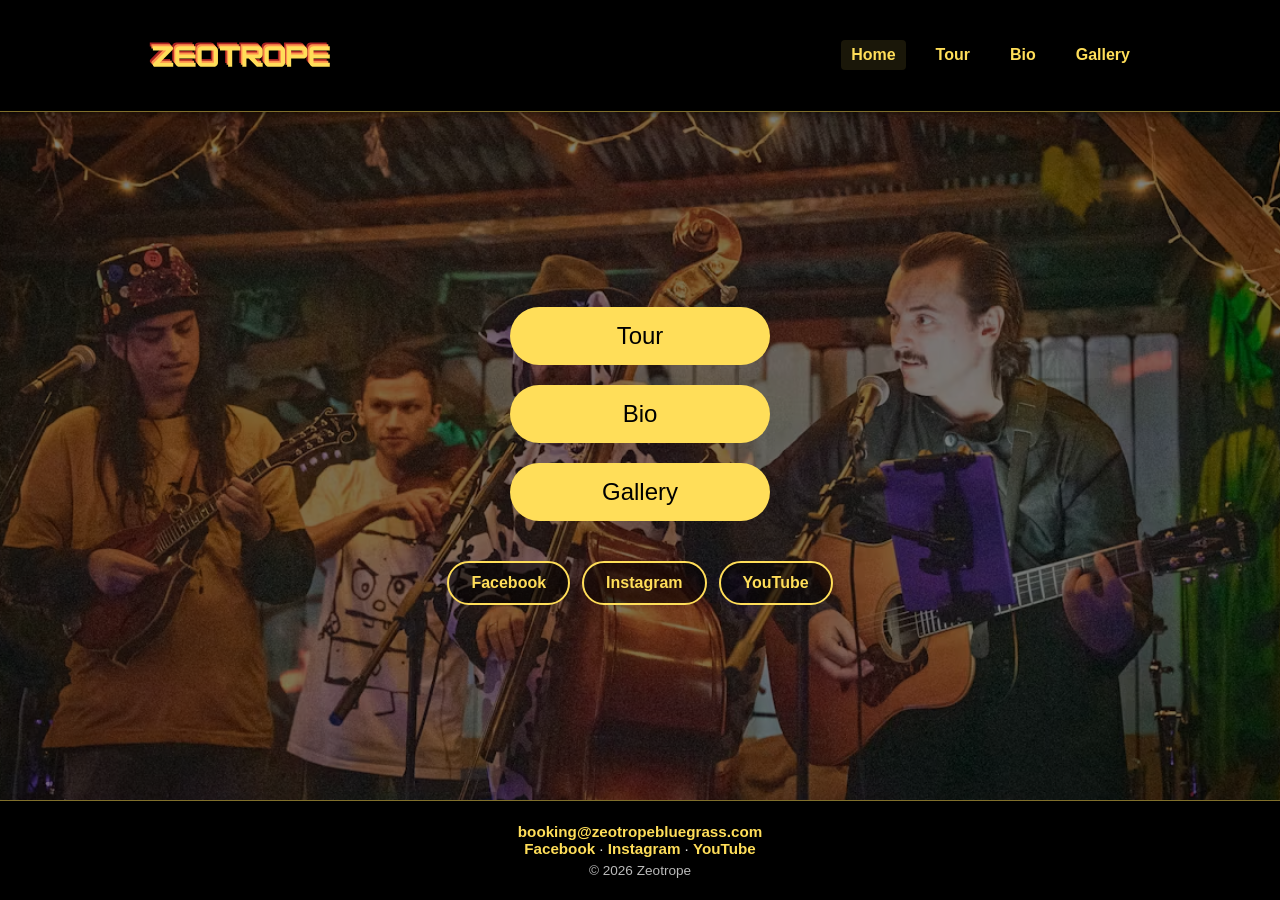
==== index.html @ e507ed10 "Contact update part 2" ====
<!DOCTYPE html>
<html lang="en">
<head>
  <meta charset="UTF-8">
  <meta name="viewport" content="width=device-width, initial-scale=1.0">
  <title>Home | Zeotrope</title>
  <link rel="canonical" href="https://zeotropebluegrass.com/">
  <script>
    // If someone lands on /index.html, quietly show the clean address instead.
    if (/\/index\.html$/.test(location.pathname) && location.protocol !== 'file:') {
      history.replaceState(null, '', location.pathname.replace(/index\.html$/, '') + location.search + location.hash);
    }
  </script>
  <link rel="stylesheet" href="css/site.css?v=6">
  <link rel="stylesheet" href="css/home.css?v=6">
</head>
<body class="home">
  <!-- Shared header + nav (edit js/nav.js to change it everywhere) -->
  <script src="js/nav.js?v=6"></script>

  <main class="home-main">
    <!-- Band photo shown only on phones (on wide screens the same photo is the page background) -->
    <img class="home-hero" src="assets/images/astrobowl2.jpg" width="1200" height="800" alt="Zeotrope performing: mandolin, fiddle, upright bass and guitar">

    <!-- Main Buttons -->
    <div class="main-buttons">
      <a href="pages/tour.html" class="btn">Tour</a>
      <a href="pages/about.html" class="btn">Bio</a>
      <a href="pages/gallery.html" class="btn">Gallery</a>
    </div>

    <!-- Social Buttons (styles in css/site.css) -->
    <ul class="social-links">
      <li><a class="social-btn" href="https://www.facebook.com/p/Zeotrope-61574275161086/" target="_blank" rel="noopener noreferrer">Facebook</a></li>
      <li><a class="social-btn" href="https://www.instagram.com/zeotropeband/" target="_blank" rel="noopener noreferrer">Instagram</a></li>
      <li><a class="social-btn" href="https://www.youtube.com/@ZeotropeBluegrass" target="_blank" rel="noopener noreferrer">YouTube</a></li>
    </ul>
  </main>
</body>
</html>
---- css/site.css ----
/* ==========================================================
   Shared styles: reset, page background, header + nav.
   Loaded by every page, before that page's own stylesheet.
   ========================================================== */

/* Reset */
* {
  margin: 0;
  padding: 0;
  box-sizing: border-box;
  font-family: Arial, Helvetica, sans-serif;
}

html {
  overflow-y: scroll; /* keep scrollbar consistent across pages */
}

/* Inner-page background (Bio, Tour, ...).
   Drawn on a fixed layer so it always fills the screen, including on phones. */
body.page {
  background-color: #111;
  color: #fff;
  min-height: 100vh;
  min-height: 100dvh;
  display: flex; /* column layout keeps the footer at the bottom of short pages */
  flex-direction: column;
}

body.page > * {
  flex-shrink: 0;
}

body.page::before {
  content: '';
  position: fixed;
  inset: 0;
  z-index: -1;
  background: url('../assets/images/iks.jpg') no-repeat center center / cover;
}

/* Site Header */
.site-header {
  width: 100%;
  background-color: #000; /* solid, so scrolling content never shows through */
  padding: 30px 0;
  position: sticky; /* stays pinned to the top while the page scrolls */
  top: 0;
  z-index: 1000;
  border-bottom: 1px solid rgba(255, 222, 89, 0.5);
  box-shadow: 0 2px 8px rgba(0, 0, 0, 0.5);
}

/* Nav Bar: logo left, links right */
.nav-bar {
  width: 90%;
  max-width: 1000px;
  margin: 0 auto;
  display: flex;
  justify-content: space-between;
  align-items: center;
}

.nav-logo {
  display: inline-block;
  text-decoration: none;
}

.nav-logo-img {
  width: 200px;
  max-width: 100%;
  height: auto;
  display: block;
}

.nav-links {
  list-style: none;
  display: flex;
  gap: 20px;
}

.nav-links li a {
  display: inline-block;
  text-decoration: none;
  color: #ffde59;
  font-weight: bold;
  padding: 6px 10px;
  border-radius: 4px;
  transition: color 0.3s ease, background-color 0.3s ease;
}

.nav-links li a:hover,
.nav-links li a.active {
  background-color: rgba(255, 222, 89, 0.1);
  color: #ffde59;
}

.nav-links li a:focus-visible,
.nav-logo:focus-visible {
  outline: 2px solid #ffde59;
  outline-offset: 2px;
}

/* Mobile: stack the logo above the links, centered */
@media (max-width: 600px) {
  .site-header {
    padding: 14px 0;
  }

  .nav-bar {
    flex-direction: column;
    gap: 10px;
  }

  .nav-logo-img {
    width: 160px;
  }

  .nav-links {
    flex-wrap: wrap;
    justify-content: center;
    gap: 6px;
  }

  .nav-links li a {
    padding: 10px 14px; /* comfortable tap target */
  }
}

/* ==========================================================
   Shared "black card" layout (Contact, EPK, ...)
   ========================================================== */
.content-container {
  width: 90%;
  max-width: 1000px;
  margin: 0 auto;
  padding: 40px 0 60px;
}

.content-box {
  background-color: #000;
  padding: 40px;
  border-radius: 10px;
  box-shadow: 0 2px 8px rgba(0, 0, 0, 0.6);
}

.content-box + .content-box {
  margin-top: 24px;
}

.content-box h1 {
  font-size: 2rem;
  color: #ffde59;
  margin-bottom: 20px;
  text-align: center;
  text-shadow: 0 1px 3px rgba(0, 0, 0, 0.6);
}

.content-box h2 {
  font-size: 1.3rem;
  color: #ffde59;
  margin-bottom: 14px;
}

.content-box p {
  line-height: 1.7;
  color: #ddd;
  margin-bottom: 1.2rem;
}

.content-box p:last-child {
  margin-bottom: 0;
}

.content-box a {
  color: #ffde59;
}

.content-box a:focus-visible {
  outline: 2px solid #ffde59;
  outline-offset: 2px;
}

@media (max-width: 700px) {
  .content-container {
    padding: 24px 0 40px;
  }

  .content-box {
    padding: 20px;
  }

  .content-box h1 {
    font-size: 1.6rem;
  }
}

/* ---------- Standard social buttons (home + contact) ----------
   Markup:  <ul class="social-links"><li><a class="social-btn" href="..." target="_blank" rel="noopener noreferrer">Facebook</a></li>...</ul>
   To add an icon later, put <img src="..." alt="" width="22" height="22"> before the label text. */
.social-links {
  list-style: none;
  display: flex;
  flex-wrap: wrap;
  justify-content: center;
  gap: 12px;
}

.social-btn {
  display: inline-flex;
  align-items: center;
  gap: 8px;
  padding: 10px 22px;
  min-height: 44px;
  border: 2px solid #ffde59;
  border-radius: 50px;
  background: rgba(0, 0, 0, 0.55);
  color: #ffde59;
  font-weight: bold;
  text-decoration: none;
  transition: background 0.3s, color 0.3s, transform 0.3s;
}

.social-btn:hover {
  background: #aa2222;
  border-color: #aa2222;
  color: #fff;
  transform: scale(1.06);
}

.social-btn:focus-visible {
  outline: 3px solid #fff;
  outline-offset: 3px;
}

/* ---------- Site footer (added by js/nav.js) ---------- */
.site-footer {
  margin-top: auto;
  width: 100%;
  padding: 22px 20px;
  background-color: #000;
  border-top: 1px solid rgba(255, 222, 89, 0.5);
  text-align: center;
  color: #ddd;
  font-size: 0.95rem;
}

.site-footer a {
  color: #ffde59;
  font-weight: bold;
  text-decoration: none;
}

.site-footer a:hover {
  text-decoration: underline;
}

.site-footer a:focus-visible {
  outline: 2px solid #ffde59;
  outline-offset: 2px;
}

.footer-copy {
  margin-top: 6px;
  font-size: 0.85rem;
  color: #bbb;
}

@media print {
  .site-footer { display: none; }
}
---- css/home.css ----
/* ==========================================================
   Home page only. Shared header/nav styles are in site.css.
   ========================================================== */

body.home {
  min-height: 100vh;
  min-height: 100dvh;
  display: flex;
  flex-direction: column;
  background-color: #000;
  color: white;
}

/* Background photo + dark overlay for contrast, both fixed behind everything */
body.home::before {
  content: '';
  position: fixed;
  inset: 0;
  z-index: -2;
  background: url('../assets/images/astrobowl2.jpg') no-repeat center center / cover;
}

body.home::after {
  content: '';
  position: fixed;
  inset: 0;
  z-index: -1;
  background: rgba(0, 0, 0, 0.5);
}

/* Centers the buttons in whatever space is left under the header */
.home-main {
  flex: 1;
  display: flex;
  flex-direction: column;
  align-items: center;
  justify-content: center;
  gap: 40px;
  padding: 40px 20px;
}

/* Main Buttons */
.main-buttons {
  display: flex;
  flex-direction: column;
  gap: 20px;
  width: min(100%, 260px);
}

.btn {
  background-color: #ffde59;
  padding: 15px 40px;
  text-decoration: none;
  color: rgb(0, 0, 0);
  font-size: 24px;
  text-align: center;
  border-radius: 50px;
  transition: background 0.3s, transform 0.3s;
}

.btn:hover {
  background-color: #aa2222;
  color: #fff; /* white on dark red passes contrast; black did not */
  transform: scale(1.1);
}

.btn:focus-visible {
  outline: 3px solid #fff;
  outline-offset: 3px;
}

/* Phone hero photo: hidden on wide screens */
.home-hero {
  display: none;
}

@media (max-width: 600px) {
  /* A tall, narrow screen would crop the wide photo down to one person.
     Show the whole photo as a banner under the header instead. */
  body.home::before {
    background: none;
  }

  body.home::after {
    background: none;
  }

  .home-main {
    justify-content: flex-start;
    gap: 30px;
    padding: 0 20px 30px;
  }

  .home-hero {
    display: block;
    width: calc(100% + 40px); /* edge to edge, past the side padding */
    max-width: none;
    height: auto;
    margin: 0 -20px;
    -webkit-mask-image: linear-gradient(to bottom, #000 70%, transparent);
    mask-image: linear-gradient(to bottom, #000 70%, transparent);
  }

  .btn {
    font-size: 20px;
    padding: 13px 32px;
  }
}
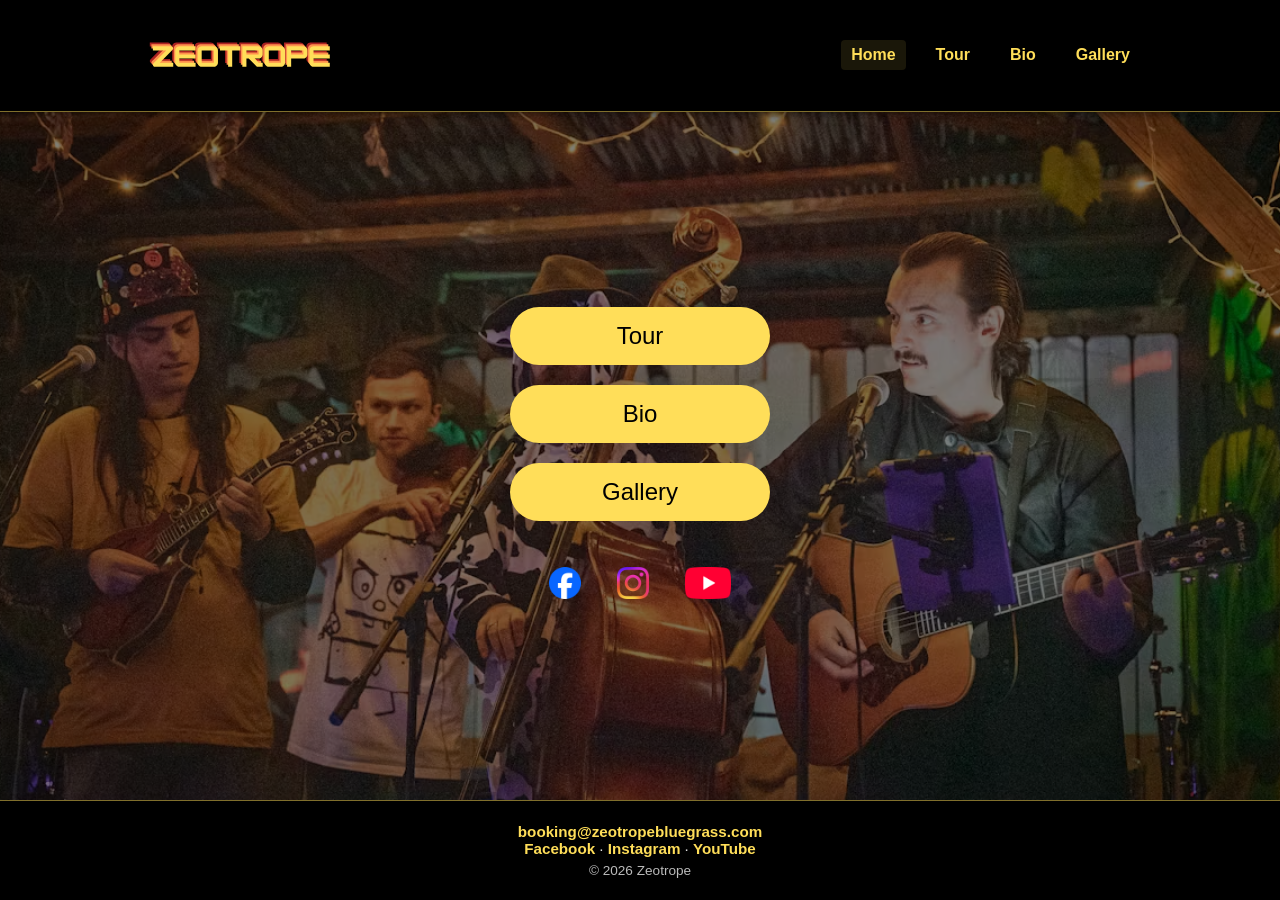
==== commit c1a49127: "Social Medias" ====
--- a/index.html
+++ b/index.html
@@ -11,12 +11,12 @@
       history.replaceState(null, '', location.pathname.replace(/index\.html$/, '') + location.search + location.hash);
     }
   </script>
-  <link rel="stylesheet" href="css/site.css?v=6">
-  <link rel="stylesheet" href="css/home.css?v=6">
+  <link rel="stylesheet" href="css/site.css?v=9">
+  <link rel="stylesheet" href="css/home.css?v=9">
 </head>
 <body class="home">
   <!-- Shared header + nav (edit js/nav.js to change it everywhere) -->
-  <script src="js/nav.js?v=6"></script>
+  <script src="js/nav.js?v=9"></script>
 
   <main class="home-main">
     <!-- Band photo shown only on phones (on wide screens the same photo is the page background) -->
@@ -30,10 +30,10 @@
     </div>
 
     <!-- Social Buttons (styles in css/site.css) -->
-    <ul class="social-links">
-      <li><a class="social-btn" href="https://www.facebook.com/p/Zeotrope-61574275161086/" target="_blank" rel="noopener noreferrer">Facebook</a></li>
-      <li><a class="social-btn" href="https://www.instagram.com/zeotropeband/" target="_blank" rel="noopener noreferrer">Instagram</a></li>
-      <li><a class="social-btn" href="https://www.youtube.com/@ZeotropeBluegrass" target="_blank" rel="noopener noreferrer">YouTube</a></li>
+    <ul class="social-links social-links--icons">
+      <li><a class="social-btn" href="https://www.facebook.com/p/Zeotrope-61574275161086/" target="_blank" rel="noopener noreferrer"><img src="assets/icons/facebook.png" alt="" height="32" onerror="this.remove()"><span>Facebook</span></a></li>
+      <li><a class="social-btn" href="https://www.instagram.com/zeotropeband/" target="_blank" rel="noopener noreferrer"><img src="assets/icons/instagram.png" alt="" height="32" onerror="this.remove()"><span>Instagram</span></a></li>
+      <li><a class="social-btn" href="https://www.youtube.com/@ZeotropeBluegrass" target="_blank" rel="noopener noreferrer"><img src="assets/icons/youtube.png" alt="" height="32" onerror="this.remove()"><span>YouTube</span></a></li>
     </ul>
   </main>
 </body>
--- a/css/site.css
+++ b/css/site.css
@@ -268,3 +268,48 @@
 @media print {
   .site-footer { display: none; }
 }
+
+/* Icon inside a social button (the image is removed automatically if its file is missing) */
+.social-btn img {
+  width: 22px;
+  height: 22px;
+  display: block;
+}
+
+/* Icon-only style (home page): the brand icons in a row, no border.
+   Each link keeps its text label for screen readers; the label only shows when the icon file is missing. */
+.social-links--icons {
+  gap: 24px;
+  align-items: center;
+}
+
+.social-links--icons .social-btn {
+  min-width: 44px;
+  min-height: 44px;
+  padding: 6px;
+  border: none;
+  border-radius: 10px;
+  background: none;
+  justify-content: center;
+  transition: transform 0.25s ease;
+}
+
+.social-links--icons .social-btn:hover {
+  background: none;
+  transform: scale(1.2); /* slight enlarge on hover */
+}
+
+.social-links--icons .social-btn img {
+  width: auto;
+  height: 32px;
+  display: block;
+}
+
+.social-links--icons .social-btn:has(img) span {
+  position: absolute;
+  width: 1px;
+  height: 1px;
+  overflow: hidden;
+  clip: rect(0 0 0 0);
+  white-space: nowrap;
+}
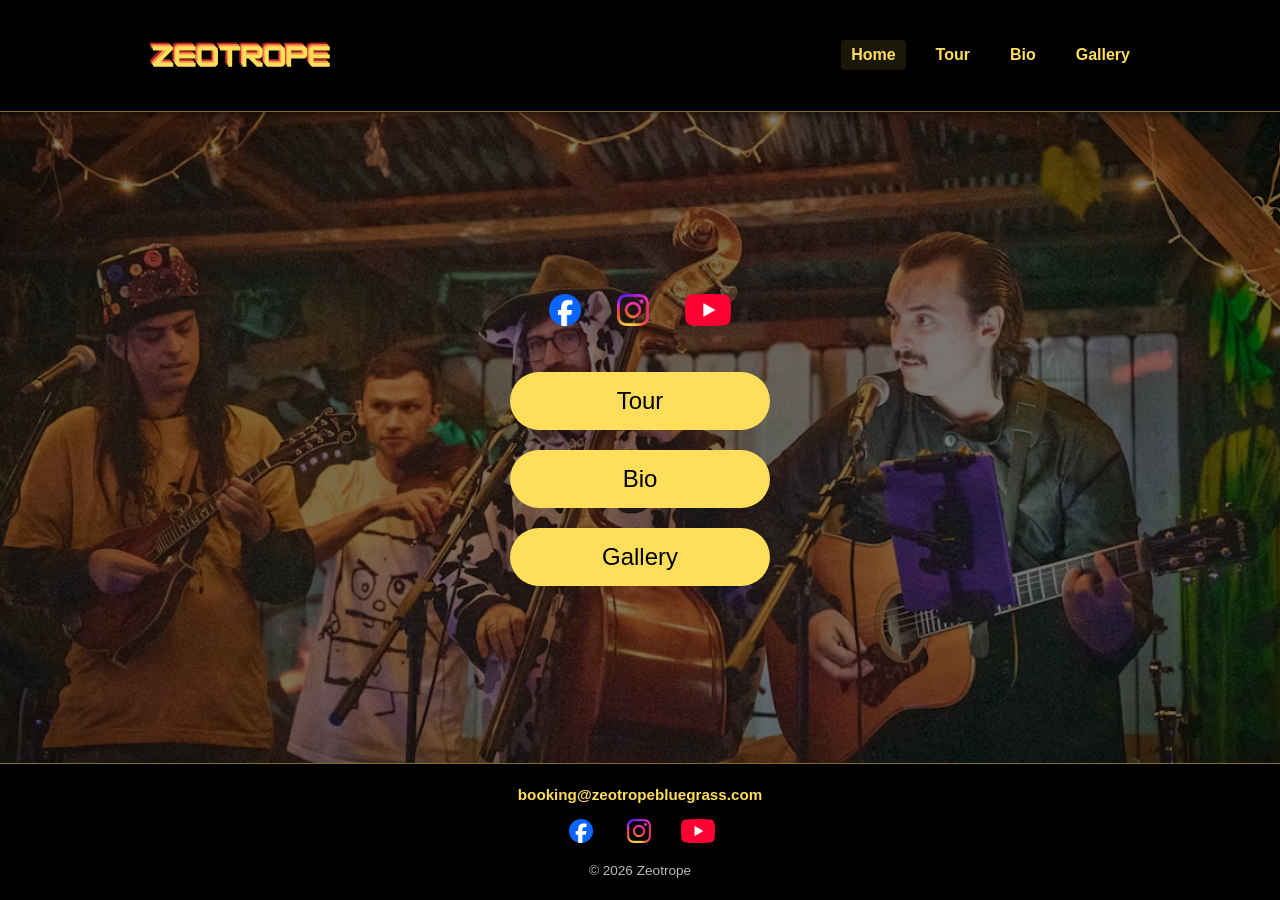
==== commit efe69ccf: "Logos, photo cred" ====
--- a/index.html
+++ b/index.html
@@ -11,16 +11,23 @@
       history.replaceState(null, '', location.pathname.replace(/index\.html$/, '') + location.search + location.hash);
     }
   </script>
-  <link rel="stylesheet" href="css/site.css?v=9">
-  <link rel="stylesheet" href="css/home.css?v=9">
+  <link rel="stylesheet" href="css/site.css?v=11">
+  <link rel="stylesheet" href="css/home.css?v=11">
 </head>
 <body class="home">
   <!-- Shared header + nav (edit js/nav.js to change it everywhere) -->
-  <script src="js/nav.js?v=9"></script>
+  <script src="js/nav.js?v=11"></script>
 
   <main class="home-main">
     <!-- Band photo shown only on phones (on wide screens the same photo is the page background) -->
     <img class="home-hero" src="assets/images/astrobowl2.jpg" width="1200" height="800" alt="Zeotrope performing: mandolin, fiddle, upright bass and guitar">
+
+    <!-- Social icons, above the main buttons (styles in css/site.css) -->
+    <ul class="social-links social-links--icons">
+      <li><a class="social-btn" href="https://www.facebook.com/p/Zeotrope-61574275161086/" target="_blank" rel="noopener noreferrer"><img src="assets/icons/facebook.png" alt="" height="32" onerror="this.remove()"><span>Facebook</span></a></li>
+      <li><a class="social-btn" href="https://www.instagram.com/zeotropeband/" target="_blank" rel="noopener noreferrer"><img src="assets/icons/instagram.png" alt="" height="32" onerror="this.remove()"><span>Instagram</span></a></li>
+      <li><a class="social-btn" href="https://www.youtube.com/@ZeotropeBluegrass" target="_blank" rel="noopener noreferrer"><img src="assets/icons/youtube.png" alt="" height="32" onerror="this.remove()"><span>YouTube</span></a></li>
+    </ul>
 
     <!-- Main Buttons -->
     <div class="main-buttons">
@@ -28,13 +35,6 @@
       <a href="pages/about.html" class="btn">Bio</a>
       <a href="pages/gallery.html" class="btn">Gallery</a>
     </div>
-
-    <!-- Social Buttons (styles in css/site.css) -->
-    <ul class="social-links social-links--icons">
-      <li><a class="social-btn" href="https://www.facebook.com/p/Zeotrope-61574275161086/" target="_blank" rel="noopener noreferrer"><img src="assets/icons/facebook.png" alt="" height="32" onerror="this.remove()"><span>Facebook</span></a></li>
-      <li><a class="social-btn" href="https://www.instagram.com/zeotropeband/" target="_blank" rel="noopener noreferrer"><img src="assets/icons/instagram.png" alt="" height="32" onerror="this.remove()"><span>Instagram</span></a></li>
-      <li><a class="social-btn" href="https://www.youtube.com/@ZeotropeBluegrass" target="_blank" rel="noopener noreferrer"><img src="assets/icons/youtube.png" alt="" height="32" onerror="this.remove()"><span>YouTube</span></a></li>
-    </ul>
   </main>
 </body>
 </html>
--- a/css/site.css
+++ b/css/site.css
@@ -313,3 +313,17 @@
   clip: rect(0 0 0 0);
   white-space: nowrap;
 }
+
+/* Smaller icon row (footer) */
+.social-links--small {
+  gap: 14px;
+  margin: 6px 0 10px;
+}
+
+.social-links--small .social-btn img {
+  height: 24px;
+}
+
+.site-footer .social-btn:hover {
+  text-decoration: none;
+}
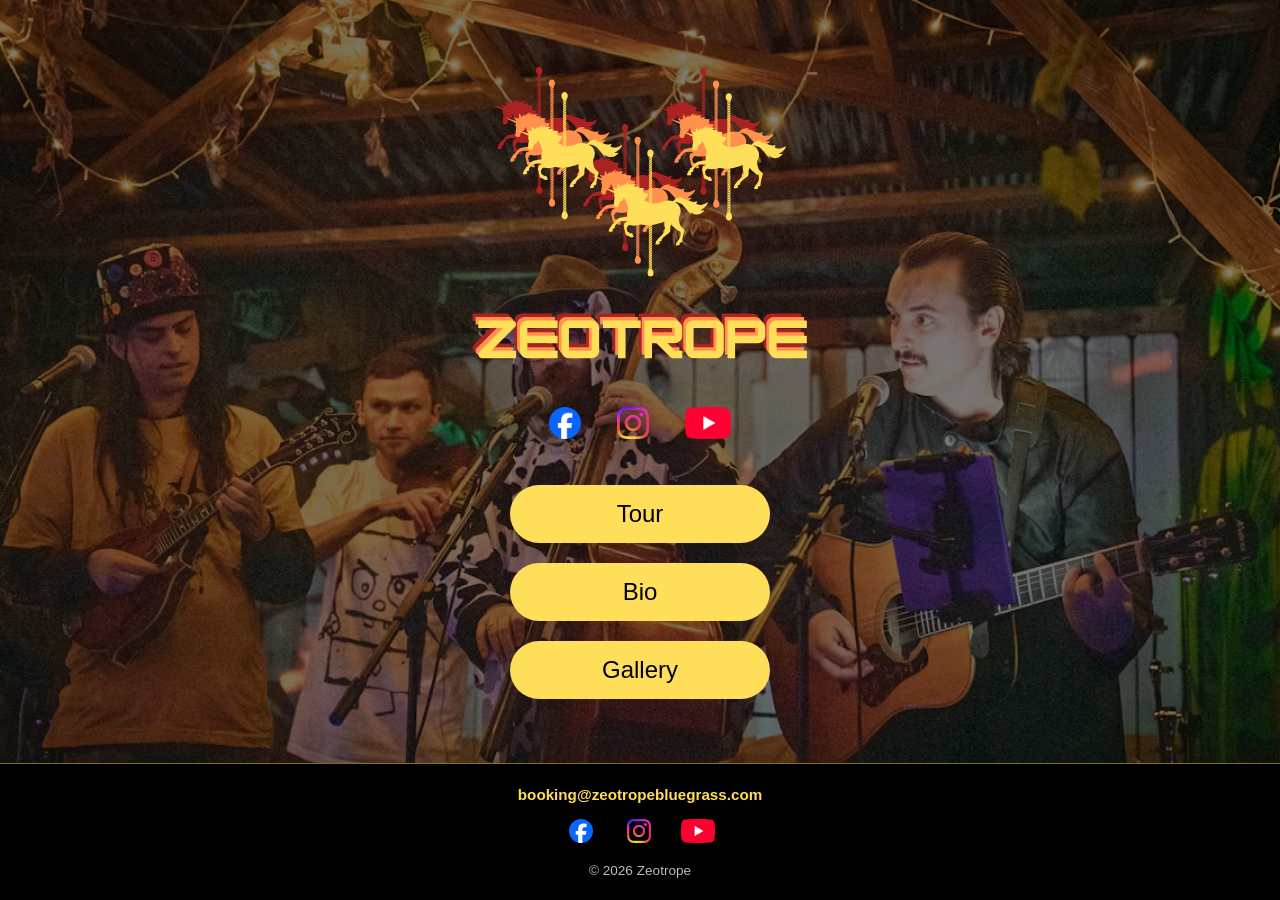
==== commit d64d84e0: "Home page ribbon removal, url preview logo" ====
--- a/index.html
+++ b/index.html
@@ -4,6 +4,17 @@
   <meta charset="UTF-8">
   <meta name="viewport" content="width=device-width, initial-scale=1.0">
   <title>Home | Zeotrope</title>
+  <meta name="description" content="Zeotrope is a Cincinnati progressive bluegrass band. See upcoming shows, photos and more.">
+  <meta property="og:type" content="website">
+  <meta property="og:site_name" content="Zeotrope">
+  <meta property="og:title" content="Zeotrope">
+  <meta property="og:description" content="Zeotrope is a Cincinnati progressive bluegrass band. See upcoming shows, photos and more.">
+  <meta property="og:url" content="https://zeotropebluegrass.com/">
+  <meta property="og:image" content="https://zeotropebluegrass.com/assets/images/og-logo.jpg">
+  <meta property="og:image:width" content="1200">
+  <meta property="og:image:height" content="630">
+  <meta property="og:image:alt" content="Zeotrope logo: carousel horses above the band name">
+  <meta name="twitter:card" content="summary_large_image">
   <link rel="canonical" href="https://zeotropebluegrass.com/">
   <script>
     // If someone lands on /index.html, quietly show the clean address instead.
@@ -11,14 +22,16 @@
       history.replaceState(null, '', location.pathname.replace(/index\.html$/, '') + location.search + location.hash);
     }
   </script>
-  <link rel="stylesheet" href="css/site.css?v=11">
-  <link rel="stylesheet" href="css/home.css?v=11">
+  <link rel="stylesheet" href="css/site.css?v=13">
+  <link rel="stylesheet" href="css/home.css?v=13">
 </head>
 <body class="home">
   <!-- Shared header + nav (edit js/nav.js to change it everywhere) -->
-  <script src="js/nav.js?v=11"></script>
+  <script src="js/nav.js?v=13"></script>
 
   <main class="home-main">
+    <img class="home-logo" src="assets/icons/zeotrope-logo-home.svg" width="340" height="297" alt="Zeotrope">
+
     <!-- Band photo shown only on phones (on wide screens the same photo is the page background) -->
     <img class="home-hero" src="assets/images/astrobowl2.jpg" width="1200" height="800" alt="Zeotrope performing: mandolin, fiddle, upright bass and guitar">
 
--- a/css/home.css
+++ b/css/home.css
@@ -106,3 +106,22 @@
     padding: 13px 32px;
   }
 }
+
+/* Large logo at the top of the home page (there is no ribbon here) */
+.home-logo {
+  display: block;
+  width: min(80%, 340px);
+  height: auto;
+  margin: 0 auto;
+}
+
+@media (max-width: 600px) {
+  .home-main {
+    padding-top: 24px;
+    gap: 22px;
+  }
+
+  .home-logo {
+    width: min(70%, 260px);
+  }
+}
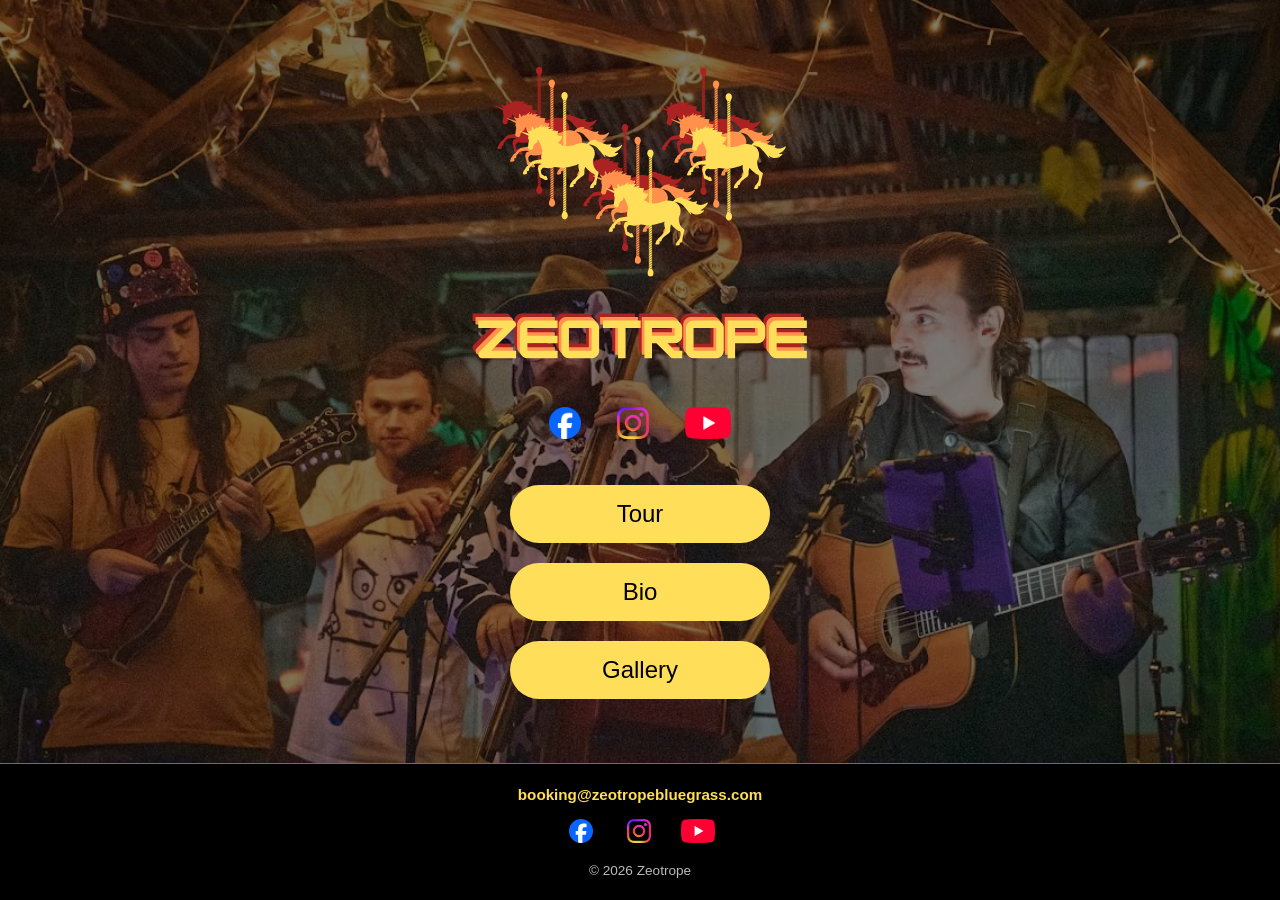
==== commit 0fe51e30: "Clean up repo structure, assets and shared code Assets - Fix home hero: astrobowl2.jpg was an AVIF f" ====
--- a/index.html
+++ b/index.html
@@ -10,43 +10,43 @@
   <meta property="og:title" content="Zeotrope">
   <meta property="og:description" content="Zeotrope is a Cincinnati progressive bluegrass band. See upcoming shows, photos and more.">
   <meta property="og:url" content="https://zeotropebluegrass.com/">
-  <meta property="og:image" content="https://zeotropebluegrass.com/assets/images/og-logo.jpg">
+  <meta property="og:image" content="https://zeotropebluegrass.com/assets/brand/og-logo.jpg">
   <meta property="og:image:width" content="1200">
   <meta property="og:image:height" content="630">
   <meta property="og:image:alt" content="Zeotrope logo: carousel horses above the band name">
   <meta name="twitter:card" content="summary_large_image">
   <link rel="canonical" href="https://zeotropebluegrass.com/">
+  <link rel="icon" type="image/png" sizes="32x32" href="assets/favicons/favicon-32.png">
+  <link rel="icon" type="image/png" sizes="192x192" href="assets/favicons/favicon-192.png">
+  <link rel="apple-touch-icon" href="assets/favicons/apple-touch-icon.png">
   <script>
     // If someone lands on /index.html, quietly show the clean address instead.
     if (/\/index\.html$/.test(location.pathname) && location.protocol !== 'file:') {
       history.replaceState(null, '', location.pathname.replace(/index\.html$/, '') + location.search + location.hash);
     }
   </script>
-  <link rel="stylesheet" href="css/site.css?v=13">
-  <link rel="stylesheet" href="css/home.css?v=13">
+  <link rel="stylesheet" href="css/site.css">
+  <link rel="stylesheet" href="css/home.css">
 </head>
 <body class="home">
-  <!-- Shared header + nav (edit js/nav.js to change it everywhere) -->
-  <script src="js/nav.js?v=13"></script>
+  <!-- Shared header, footer and social icons (edit js/nav.js to change them everywhere) -->
+  <script src="js/nav.js"></script>
 
   <main class="home-main">
-    <img class="home-logo" src="assets/icons/zeotrope-logo-home.svg" width="340" height="297" alt="Zeotrope">
+    <h1 class="visually-hidden">Zeotrope: Cincinnati progressive bluegrass</h1>
+    <img class="home-logo" src="assets/brand/logo-home.svg" width="340" height="297" alt="">
 
     <!-- Band photo shown only on phones (on wide screens the same photo is the page background) -->
-    <img class="home-hero" src="assets/images/astrobowl2.jpg" width="1200" height="800" alt="Zeotrope performing: mandolin, fiddle, upright bass and guitar">
+    <img class="home-hero" src="assets/backgrounds/home-hero.jpg" width="1200" height="800" alt="Zeotrope performing: mandolin, fiddle, upright bass and guitar">
 
-    <!-- Social icons, above the main buttons (styles in css/site.css) -->
-    <ul class="social-links social-links--icons">
-      <li><a class="social-btn" href="https://www.facebook.com/p/Zeotrope-61574275161086/" target="_blank" rel="noopener noreferrer"><img src="assets/icons/facebook.png" alt="" height="32" onerror="this.remove()"><span>Facebook</span></a></li>
-      <li><a class="social-btn" href="https://www.instagram.com/zeotropeband/" target="_blank" rel="noopener noreferrer"><img src="assets/icons/instagram.png" alt="" height="32" onerror="this.remove()"><span>Instagram</span></a></li>
-      <li><a class="social-btn" href="https://www.youtube.com/@ZeotropeBluegrass" target="_blank" rel="noopener noreferrer"><img src="assets/icons/youtube.png" alt="" height="32" onerror="this.remove()"><span>YouTube</span></a></li>
-    </ul>
+    <!-- Social icons, filled in by js/nav.js from its SOCIAL_LINKS list -->
+    <ul class="social-links social-links--icons" data-social-links></ul>
 
     <!-- Main Buttons -->
     <div class="main-buttons">
-      <a href="pages/tour.html" class="btn">Tour</a>
-      <a href="pages/about.html" class="btn">Bio</a>
-      <a href="pages/gallery.html" class="btn">Gallery</a>
+      <a href="tour" class="btn">Tour</a>
+      <a href="bio" class="btn">Bio</a>
+      <a href="gallery" class="btn">Gallery</a>
     </div>
   </main>
 </body>
--- a/css/site.css
+++ b/css/site.css
@@ -2,13 +2,40 @@
    Shared styles: reset, page background, header + nav.
    Loaded by every page, before that page's own stylesheet.
    ========================================================== */
+
+/* Brand colours: change them here and the whole site follows */
+:root {
+  --gold: #ffde59;
+  --orange: #ff914d;
+  --red: #aa2222;
+  --red-light: #e84a4a; /* brighter red for text on black */
+  --black: #000;
+  --text: #ddd;
+}
 
 /* Reset */
 * {
   margin: 0;
   padding: 0;
   box-sizing: border-box;
+}
+
+body {
   font-family: Arial, Helvetica, sans-serif;
+}
+
+button {
+  font-family: inherit;
+}
+
+/* Text for screen readers only (e.g. the page <h1> when the visible title is an image) */
+.visually-hidden {
+  position: absolute;
+  width: 1px;
+  height: 1px;
+  overflow: hidden;
+  clip: rect(0 0 0 0);
+  white-space: nowrap;
 }
 
 html {
@@ -35,7 +62,7 @@
   position: fixed;
   inset: 0;
   z-index: -1;
-  background: url('../assets/images/iks.jpg') no-repeat center center / cover;
+  background: url('../assets/backgrounds/page-background.jpg') no-repeat center center / cover;
 }
 
 /* Site Header */
@@ -81,7 +108,7 @@
 .nav-links li a {
   display: inline-block;
   text-decoration: none;
-  color: #ffde59;
+  color: var(--gold);
   font-weight: bold;
   padding: 6px 10px;
   border-radius: 4px;
@@ -91,12 +118,12 @@
 .nav-links li a:hover,
 .nav-links li a.active {
   background-color: rgba(255, 222, 89, 0.1);
-  color: #ffde59;
+  color: var(--gold);
 }
 
 .nav-links li a:focus-visible,
 .nav-logo:focus-visible {
-  outline: 2px solid #ffde59;
+  outline: 2px solid var(--gold);
   outline-offset: 2px;
 }
 
@@ -129,17 +156,30 @@
 /* ==========================================================
    Shared "black card" layout (Contact, EPK, ...)
    ========================================================== */
-.content-container {
+/* Every page's main column. A page stylesheet only adds what is different. */
+.content-container,
+.about-container,
+.tour-container,
+.gallery-container {
   width: 90%;
   max-width: 1000px;
   margin: 0 auto;
+}
+
+/* Every black card/box */
+.content-box,
+.about-box,
+.tour-box {
+  background-color: var(--black);
+  border-radius: 10px;
+}
+
+.content-container {
   padding: 40px 0 60px;
 }
 
 .content-box {
-  background-color: #000;
   padding: 40px;
-  border-radius: 10px;
   box-shadow: 0 2px 8px rgba(0, 0, 0, 0.6);
 }
 
@@ -149,7 +189,7 @@
 
 .content-box h1 {
   font-size: 2rem;
-  color: #ffde59;
+  color: var(--gold);
   margin-bottom: 20px;
   text-align: center;
   text-shadow: 0 1px 3px rgba(0, 0, 0, 0.6);
@@ -157,13 +197,13 @@
 
 .content-box h2 {
   font-size: 1.3rem;
-  color: #ffde59;
+  color: var(--gold);
   margin-bottom: 14px;
 }
 
 .content-box p {
   line-height: 1.7;
-  color: #ddd;
+  color: var(--text);
   margin-bottom: 1.2rem;
 }
 
@@ -172,11 +212,11 @@
 }
 
 .content-box a {
-  color: #ffde59;
+  color: var(--gold);
 }
 
 .content-box a:focus-visible {
-  outline: 2px solid #ffde59;
+  outline: 2px solid var(--gold);
   outline-offset: 2px;
 }
 
@@ -195,8 +235,7 @@
 }
 
 /* ---------- Standard social buttons (home + contact) ----------
-   Markup:  <ul class="social-links"><li><a class="social-btn" href="..." target="_blank" rel="noopener noreferrer">Facebook</a></li>...</ul>
-   To add an icon later, put <img src="..." alt="" width="22" height="22"> before the label text. */
+   Built by js/nav.js from one list (see SOCIAL_LINKS there), for the footer and the home page. */
 .social-links {
   list-style: none;
   display: flex;
@@ -211,18 +250,18 @@
   gap: 8px;
   padding: 10px 22px;
   min-height: 44px;
-  border: 2px solid #ffde59;
+  border: 2px solid var(--gold);
   border-radius: 50px;
   background: rgba(0, 0, 0, 0.55);
-  color: #ffde59;
+  color: var(--gold);
   font-weight: bold;
   text-decoration: none;
   transition: background 0.3s, color 0.3s, transform 0.3s;
 }
 
 .social-btn:hover {
-  background: #aa2222;
-  border-color: #aa2222;
+  background: var(--red);
+  border-color: var(--red);
   color: #fff;
   transform: scale(1.06);
 }
@@ -240,12 +279,12 @@
   background-color: #000;
   border-top: 1px solid rgba(255, 222, 89, 0.5);
   text-align: center;
-  color: #ddd;
+  color: var(--text);
   font-size: 0.95rem;
 }
 
 .site-footer a {
-  color: #ffde59;
+  color: var(--gold);
   font-weight: bold;
   text-decoration: none;
 }
@@ -255,7 +294,7 @@
 }
 
 .site-footer a:focus-visible {
-  outline: 2px solid #ffde59;
+  outline: 2px solid var(--gold);
   outline-offset: 2px;
 }
 
@@ -314,6 +353,25 @@
   white-space: nowrap;
 }
 
+/* Video embed: scales to its container, always 16:9 (Gallery + EPK) */
+.video-embed {
+  position: relative;
+  width: 100%;
+  aspect-ratio: 16 / 9;
+  background: #111;
+  border-radius: 8px;
+  overflow: hidden;
+  margin-bottom: 14px;
+}
+
+.video-embed iframe {
+  position: absolute;
+  inset: 0;
+  width: 100%;
+  height: 100%;
+  border: 0;
+}
+
 /* Smaller icon row (footer) */
 .social-links--small {
   gap: 14px;
--- a/css/home.css
+++ b/css/home.css
@@ -17,7 +17,7 @@
   position: fixed;
   inset: 0;
   z-index: -2;
-  background: url('../assets/images/astrobowl2.jpg') no-repeat center center / cover;
+  background: url('../assets/backgrounds/home-hero.jpg') no-repeat center center / cover;
 }
 
 body.home::after {
@@ -48,7 +48,7 @@
 }
 
 .btn {
-  background-color: #ffde59;
+  background-color: var(--gold);
   padding: 15px 40px;
   text-decoration: none;
   color: rgb(0, 0, 0);
@@ -59,7 +59,7 @@
 }
 
 .btn:hover {
-  background-color: #aa2222;
+  background-color: var(--red);
   color: #fff; /* white on dark red passes contrast; black did not */
   transform: scale(1.1);
 }
